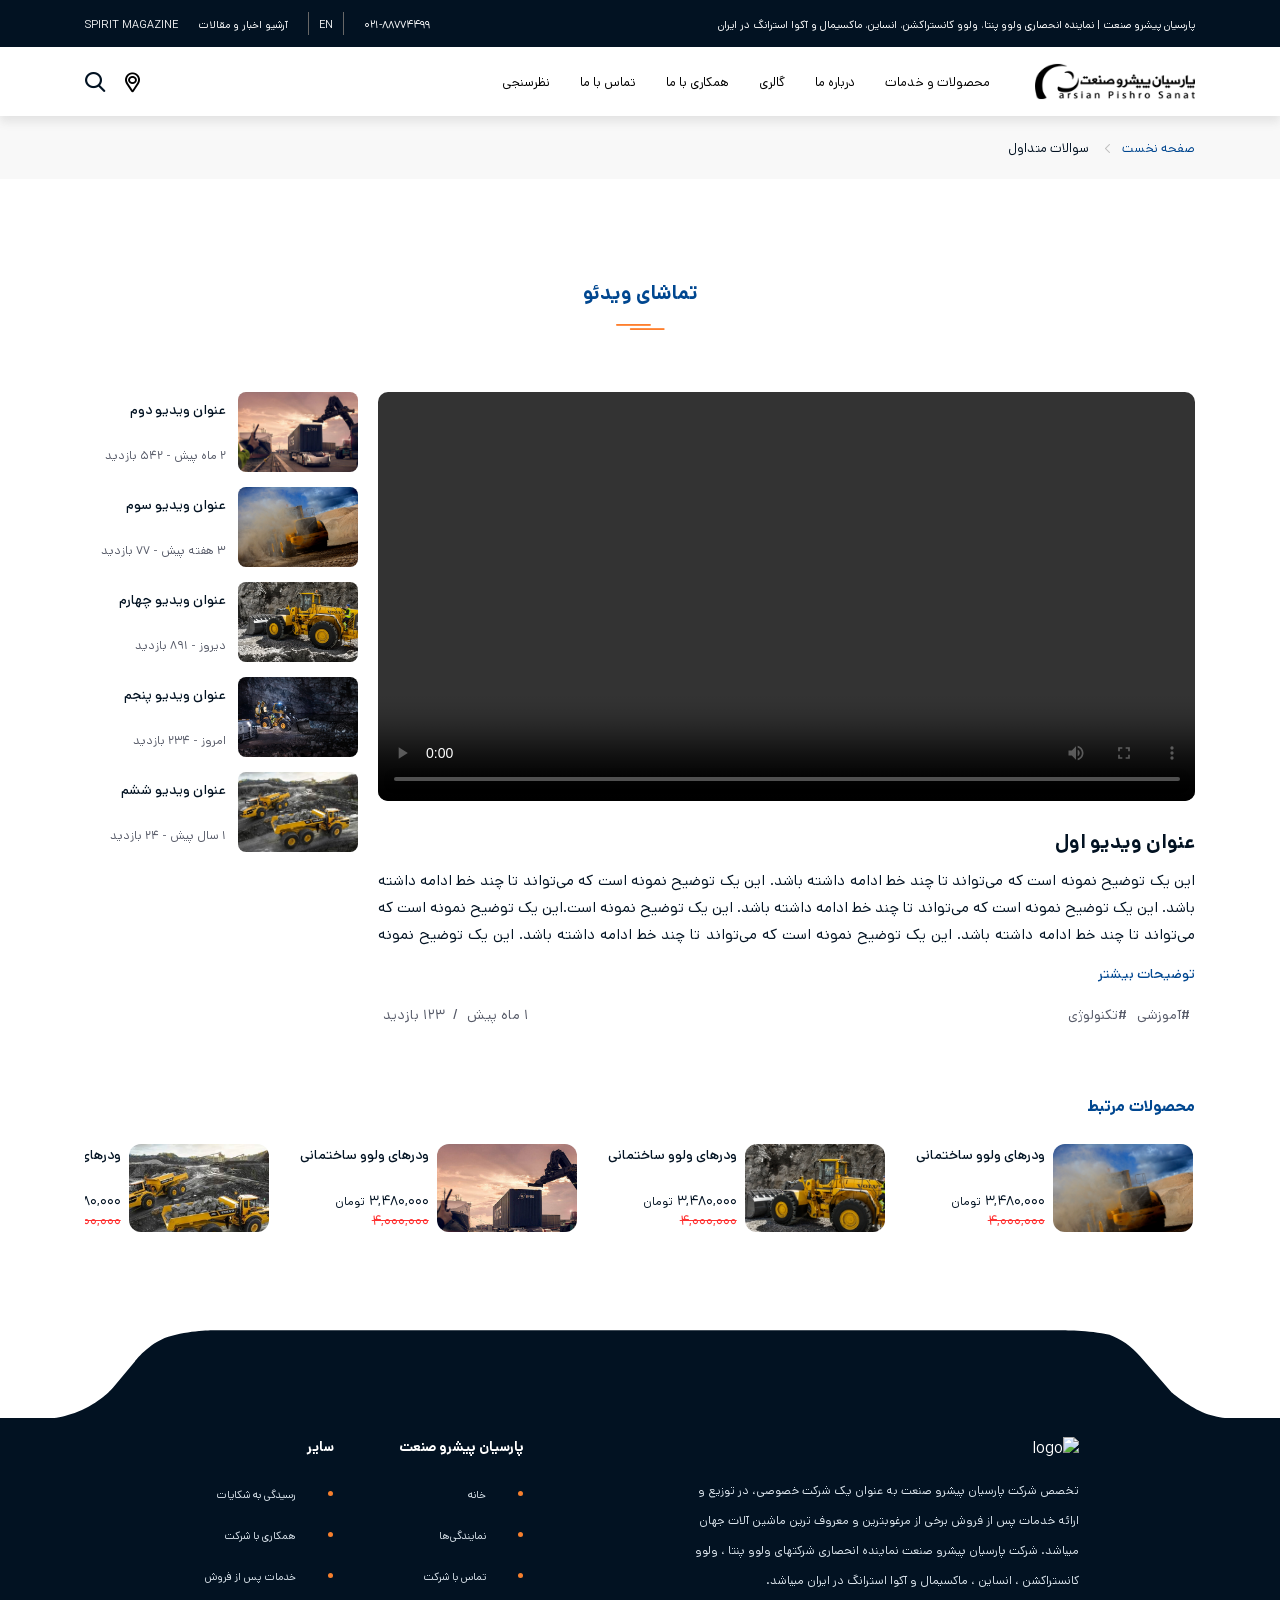
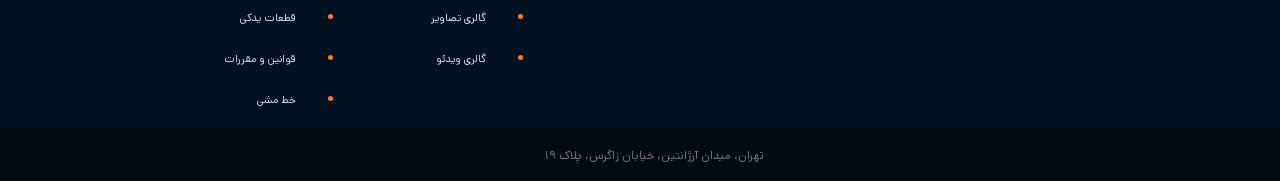
==== video.html @ 68e5b441 "Add FAQ and Video pages" ====
<!DOCTYPE html>
<html lang="fa">

<head>
    <meta charset="UTF-8">
    <meta http-equiv="X-UA-Compatible" content="IE=edge">
    <meta name="viewport" content="width=device-width, initial-scale=1.0">
    <meta name="description"
        content="شرکت پارسیان پیشرو صنعت نماینده انحصاری شرکتهای ولوو پنتا ، ولوو کانستراکشن و انساین در ایران . خدمات پس از فروش بخش عظیمی از بدنه شرکت را تشکیل...">
    <meta name="keywords"
        content="پارسیان پیشرو صنعت,ولوو, انساین,دیزل ژنراتور,ماشین های راهسازی,لودر,بیل مکانیکی,لیفتراک,موتور پمپ,پمپ آب">
    <link rel="stylesheet" href="./css/main-rtl15.css">
    <link rel="stylesheet" href="./css/video.css">
    <!-- <link rel="stylesheet" href="https://parsianind.com/templates/parsianind/main-rtl15.css"> -->
    <link rel="apple-touch-icon" sizes="180x180" href="https://parsianind.com/favicon.ico">
    <title>پارسیان پیشرو صنعت | نمایندگی انحصاری ولوو در ایران</title>
    <!-- Google tag (gtag.js) -->
    <script async="" src="./js/video.js"></script>
    <script async="" src="https://www.googletagmanager.com/gtag/js?id=G-4CH5ZP0MBT"></script>
    <script>
        window.dataLayer = window.dataLayer || [];
        function gtag() { dataLayer.push(arguments); }
        gtag('js', new Date());

        gtag('config', 'G-4CH5ZP0MBT');
    </script>
    <link rel="canonical" href="https://parsianind.com">
    <meta property="og:title" content="پارسیان پیشرو صنعت">
    <meta property="og:site_name" content="پارسیان پیشرو صنعت">
    <meta property="og:url" content="https://parsianind.com">
    <meta property="og:description"
        content="شرکت پارسیان پیشرو صنعت نماینده انحصاری شرکتهای ولوو پنتا ، ولوو کانستراکشن و انساین در ایران . خدمات پس از فروش بخش عظیمی از بدنه شرکت را تشکیل داده که باعث خوشنامی و افتخار شرکت پارسیان پیشرو...">
    <meta property="og:type" content="website">
    <style>
        html {
            scroll-behavior: smooth;
        }

        .hero_cta .after_bg {
            background-image: url('https://parsianind.com/templates/parsianind/img/herocta/1.svg');
            width: 100%;
            position: absolute;
            height: -webkit-fill-available;
            background-size: contain;
            background-position: top;
            background-repeat: no-repeat;
            top: -75px;
            z-index: 0;
        }

        .hero_cta::before {
            background-image: url('https://parsianind.com/templates/parsianind/img/hero/beforebg.svg');
        }
    </style>
    <script
        type="application/ld+json">{"@context": "https://schema.org/","@type": "Website","name": "پارسیان پیشرو صنعت","image": "https://parsianind.com/templates/parsianind/image/logowhite.png","description": "پارسیان پیشرو صنعت","brand": {"@type": "Brand","name": "پارسیان پیشرو صنعت"}}</script>
    <style id="monica-reading-highlight-style">
        .monica-reading-highlight {
            animation: fadeInOut 1.5s ease-in-out;
        }

        @keyframes fadeInOut {

            0%,
            100% {
                background-color: transparent;
            }

            30%,
            70% {
                background-color: rgba(2, 118, 255, 0.20);
            }
        }
    </style>
</head>

<body>
    <div class="overlay"></div>
    <form class="search-bar">
        <div class="input_box"><input class="d-sm-block d-none" type="text"
                placeholder="جستجو در محصولات پارسیان پیشرو"><input class="d-sm-none d-block" type="text"
                placeholder="جستجو در محصولات "></div><button type="submit" class="submit">جستجو</button>
    </form>
    <div class="navbar">
        <div class="header">
            <div class="container d-flex justify-content-between">
                <div class="right"><span>پارسیان پیشرو صنعت | نماینده انحصاری ولوو پنتا، ولوو کانستراکشن، انساین،
                        ماکسیمال و آکوا استرانگ در ایران</span></div>
                <ul class="box d-flex">
                    <li><span><a href="https://parsianind.com/Page/5">021-88774499</a></span></li>
                    <li class="lang"><a href="https://parsianind.com/old/en" class="link">EN</a></li>
                    <li><a href="https://parsianind.com/News-Archive" class="link">آرشيو اخبار و مقالات</a></li>
                    <li><a href="https://parsianind.com/News-Archive/3" class="link">SPIRIT MAGAZINE</a></li>
                </ul>
            </div>
        </div>
        <div class="align-items-center container d-flex justify-content-between">
            <div class="align-items-center d-flex right"><a href="https://parsianind.com" class="logo"
                    title="پارسیان پیشرو صنعت"><svg xmlns="http://www.w3.org/2000/svg"
                        xmlns:xlink="http://www.w3.org/1999/xlink" width="196" height="43" viewBox="0 0 196 43">
                        <image id="logo" width="196" height="43"
                            xlink:href="[data-uri]">
                        </image>
                    </svg></a>
                <ul class="links d-flex">
                    <li><a href="https://parsianind.com/brand" class="link">محصولات و خدمات</a></li>
                    <li><a href="https://parsianind.com/Page/1/درباره-ما-شرکت-پارسیان-پیشرو-صنعت" class="link">درباره
                            ما</a></li>
                    <li><a href="https://parsianind.com/gallery" class="link">گالری</a></li>
                    <li><a href="https://parsianind.com/cooperate" class="link">همکاری با ما</a></li>
                    <li><a href="https://parsianind.com/Page/5/تماس-با-نمایندگی-ولوو-پارسیان-پیشرو-صنعت"
                            class="link">تماس با ما</a></li>
                    <li><a href="https://parsianind.com/survey" class="link">نظرسنجی</a></li>
                </ul>
            </div>
            <div class="left"><a href="https://parsianind.com/Page/5" class="link"><i
                        class="icon icon-location"></i></a>
                <div id="searchBtn"><i class="icon icon-search"></i><i class="icon icon-cross"></i></div>
                <div class="burgger d-lg-none d-block">
                    <div></div>
                    <div></div>
                    <div></div>
                </div>
            </div>
        </div>
    </div>
    <div class="mobile_menu">
        <div class="profile">
            <div class="logo"><svg xmlns="http://www.w3.org/2000/svg" xmlns:xlink="http://www.w3.org/1999/xlink"
                    width="196" height="43" viewBox="0 0 196 43">
                    <image id="logo" width="196" height="43"
                        xlink:href="[data-uri]">
                    </image>
                </svg></div>
        </div>
        <ul class="links">
            <li><a href="https://parsianind.com/brand" class="link">محصولات و خدمات</a></li>
            <li><a href="https://parsianind.com/Page/1/درباره-ما-شرکت-پارسیان-پیشرو-صنعت" class="link">درباره ما</a>
            </li>
            <li><a href="https://parsianind.com/gallery" class="link">گالری</a></li>
            <li><a href="https://parsianind.com/cooperate" class="link">همکاری با ما</a></li>
            <li><a href="https://parsianind.com/Page/5/تماس-با-نمایندگی-ولوو-پارسیان-پیشرو-صنعت" class="link">تماس با
                    ما</a></li>
            <li><a href="https://parsianind.com/survey" class="link">نظرسنجی</a></li>
        </ul>
    </div>

    <div class="breadcrumbs">
        <div class="container">
            <div class="row">
                <div class="col-md-12">
                    <ul class="lists">
                        <li><a href="https://parsianind.com" class="link">صفحه نخست</a></li>
                        <li>سوالات متداول</li>
                    </ul>
                </div>
            </div>
        </div>
    </div>

    <section class="Video">
        <div class="container">
            <div class="row card">
                <div class="box-title">
                    <h1 class="title">تماشای ویدئو </h1>
                    <i class="icon icon-after_hedline"></i>
                </div>

                <div class="main-video">
                    <video id="mainVideo" controls>
                        <source src="./video/v1.mp4" type="video/mp4">
                        مرورگر شما از پخش ویدیو پشتیبانی نمی‌کند.
                    </video>
                    <div class="video-info">
                        <h2 id="videoTitle">عنوان ویدیو اول</h2>
                        <div class="description" id="videoDescription">
                            <p>این یک توضیح نمونه است که می‌تواند تا چند خط ادامه داشته باشد. این یک توضیح نمونه است
                                که
                                می‌تواند
                                تا چند خط ادامه داشته باشد. این یک توضیح نمونه است که می‌تواند تا چند خط ادامه داشته
                                باشد. این
                                یک توضیح نمونه است که می‌تواند تا چند خط ادامه داشته باشد. این یک توضیح نمونه است.
                            </p>
                        </div>
                        <span class="toggle-description" id="toggleDescBtn">توضیحات بیشتر</span>
                        <div class="bottom">
                            <div class="tags" id="videoTags">
                                <span class="item">#آموزشی</span>
                                <span class="item">#تکنولوژی</span>
                            </div>
                            <div class="video-meta">
                                <span id="video-date">۱ ماه پیش</span> /
                                <span id="video-views">۱۲۳ بازدید</span>
                            </div>
                        </div>

                    </div>
                </div>

                <h3 class="title-rel">فیلم های مرتبط</h3>

                <div class="sidebar" id="relatedVideos">
                    <!-- 5 sample related videos -->
                </div>

                <div class="bottom">
                    <h3 class="title-product">محصولات مرتبط</h3>
                    <div scroll_container="" class="scroll-specialProduct d-flex flex-column">
                        <div class="row-product d-flex">
                            <a href="#" class="item d-flex justify-content-between align-items-center">
                                <div class="image">
                                    <img src="./image/7.jpg" class="img" alt="image-product">
                                </div>
                                <div class="content d-flex flex-column">
                                    <div class="top d-flex justify-content-between align-items-center">
                                        <h3 class="title">ودرهای ولوو ساختمانی</h3>
                                    </div>
                                    <div class="bottom d-flex flex-column align-items-start">
                                        <p class="money">3,480,000 <span class="toman">تومان</span></p>
                                        <s class="discount">4,000,000</s>
                                    </div>
                                </div>
                            </a>
                            <a href="#" class="item d-flex justify-content-between align-items-center">
                                <div class="image">
                                    <img src="./image/6.jpg" class="img" alt="image-product">
                                </div>
                                <div class="content d-flex flex-column">
                                    <div class="top d-flex justify-content-between align-items-center">
                                        <h3 class="title">ودرهای ولوو ساختمانی</h3>
                                    </div>
                                    <div class="bottom d-flex flex-column align-items-start">
                                        <p class="money">3,480,000 <span class="toman">تومان</span></p>
                                        <s class="discount">4,000,000</s>
                                    </div>
                                </div>
                            </a>
                            <a href="#" class="item d-flex justify-content-between align-items-center">
                                <div class="image">
                                    <img src="./image/9.jpg" class="img" alt="image-product">
                                </div>
                                <div class="content d-flex flex-column">
                                    <div class="top d-flex justify-content-between align-items-center">
                                        <h3 class="title">ودرهای ولوو ساختمانی</h3>
                                    </div>
                                    <div class="bottom d-flex flex-column align-items-start">
                                        <p class="money">3,480,000 <span class="toman">تومان</span></p>
                                        <s class="discount">4,000,000</s>
                                    </div>
                                </div>
                            </a>
                            <a href="#" class="item d-flex justify-content-between align-items-center">
                                <div class="image">
                                    <img src="./image/8.jpg" class="img" alt="image-product">
                                </div>
                                <div class="content d-flex flex-column">
                                    <div class="top d-flex justify-content-between align-items-center">
                                        <h3 class="title">ودرهای ولوو ساختمانی</h3>
                                    </div>
                                    <div class="bottom d-flex flex-column align-items-start">
                                        <p class="money">3,480,000 <span class="toman">تومان</span></p>
                                        <s class="discount">4,000,000</s>
                                    </div>
                                </div>
                            </a>
                            <a href="#" class="item d-flex justify-content-between align-items-center">
                                <div class="image">
                                    <img src="./image/6.jpg" class="img" alt="image-product">
                                </div>
                                <div class="content d-flex flex-column">
                                    <div class="top d-flex justify-content-between align-items-center">
                                        <h3 class="title">ودرهای ولوو ساختمانی</h3>
                                    </div>
                                    <div class="bottom d-flex flex-column align-items-start">
                                        <p class="money">3,480,000 <span class="toman">تومان</span></p>
                                        <s class="discount">4,000,000</s>
                                    </div>
                                </div>
                            </a>
                            <a href="#" class="item d-flex justify-content-between align-items-center">
                                <div class="image">
                                    <img src="./image/5.jpg" class="img" alt="image-product">
                                </div>
                                <div class="content d-flex flex-column">
                                    <div class="top d-flex justify-content-between align-items-center">
                                        <h3 class="title">ودرهای ولوو ساختمانی</h3>
                                    </div>
                                    <div class="bottom d-flex flex-column align-items-start">
                                        <p class="money">3,480,000 <span class="toman">تومان</span></p>
                                        <s class="discount">4,000,000</s>
                                    </div>
                                </div>
                            </a>
                            <a href="#" class="item d-flex justify-content-between align-items-center">
                                <div class="image">
                                    <img src="./image/9.jpg" class="img" alt="image-product">
                                </div>
                                <div class="content d-flex flex-column">
                                    <div class="top d-flex justify-content-between align-items-center">
                                        <h3 class="title">ودرهای ولوو ساختمانی</h3>
                                    </div>
                                    <div class="bottom d-flex flex-column align-items-start">
                                        <p class="money">3,480,000 <span class="toman">تومان</span></p>
                                        <s class="discount">4,000,000</s>
                                    </div>
                                </div>
                            </a>
                            <a href="#" class="item d-flex justify-content-between align-items-center">
                                <div class="image">
                                    <img src="./image/8.jpg" class="img" alt="image-product">
                                </div>
                                <div class="content d-flex flex-column">
                                    <div class="top d-flex justify-content-between align-items-center">
                                        <h3 class="title">ودرهای ولوو ساختمانی</h3>
                                    </div>
                                    <div class="bottom d-flex flex-column align-items-start">
                                        <p class="money">3,480,000 <span class="toman">تومان</span></p>
                                        <s class="discount">4,000,000</s>
                                    </div>
                                </div>
                            </a>
                            <a href="#" class="item d-flex justify-content-between align-items-center">
                                <div class="image">
                                    <img src="./image/7.jpg" class="img" alt="image-product">
                                </div>
                                <div class="content d-flex flex-column">
                                    <div class="top d-flex justify-content-between align-items-center">
                                        <h3 class="title">ودرهای ولوو ساختمانی</h3>
                                    </div>
                                    <div class="bottom d-flex flex-column align-items-start">
                                        <p class="money">3,480,000 <span class="toman">تومان</span></p>
                                        <s class="discount">4,000,000</s>
                                    </div>
                                </div>
                            </a>
                            <a href="#" class="item d-flex justify-content-between align-items-center">
                                <div class="image">
                                    <img src="./image/6.jpg" class="img" alt="image-product">
                                </div>
                                <div class="content d-flex flex-column">
                                    <div class="top d-flex justify-content-between align-items-center">
                                        <h3 class="title">ودرهای ولوو ساختمانی</h3>
                                    </div>
                                    <div class="bottom d-flex flex-column align-items-start">
                                        <p class="money">3,480,000 <span class="toman">تومان</span></p>
                                        <s class="discount">4,000,000</s>
                                    </div>
                                </div>
                            </a>
                        </div>
                    </div>
                </div>

            </div>
        </div>
    </section>

    <footer>
        <span class="after_bg"></span>
        <div class="container">
            <div class="justify-content-around row">
                <div class="col-md-5">
                    <div class="content"><img alt="logo" class="mb-3 logo"
                            src="https://parsianind.com/templates/parsianind/image/logowhite.png">
                        <p class="desc">تخصص شرکت پارسیان پیشرو صنعت به عنوان یک شرکت خصوصی، در توزیع و ارائه خدمات پس
                            از فروش برخی از مرغوبترین و معروف ترین ماشین آلات جهان میباشد. شرکت پارسیان پیشرو صنعت
                            نماینده انحصاری شرکتهای ولوو پنتا ، ولوو کانستراکشن ، انساین ، ماکسیمال و آکوا استرانگ در
                            ایران میباشد.</p>
                    </div>
                </div>
                <div class="col-md-4">
                    <div class="row">
                        <div class="col-md-6">
                            <ul class="links">
                                <li>
                                    <h5 class="title">پارسیان پیشرو صنعت </h5>
                                </li>
                                <li>
                                    <h6><a href="https://parsianind.com" class="link">خانه</a></h6>
                                </li>
                                <li>
                                    <h6><a href="https://parsianind.com/agencies" class="link">نمایندگی‌ها</a></h6>
                                </li>
                                <li>
                                    <h6><a href="https://parsianind.com/Page/تماس-با-نمایندگی-ولوو-پارسیان-پیشرو-صنعت"
                                            class="link">تماس با شرکت</a></h6>
                                </li>
                                <li>
                                    <h6><a href="https://parsianind.com/gallery" class="link">گالری تصاویر</a></h6>
                                </li>
                                <li>
                                    <h6><a href="https://parsianind.com/gallery/videoalbum" class="link">گالری ویدئو</a>
                                    </h6>
                                </li>
                            </ul>
                        </div>
                        <div class="col-md-6">
                            <ul class="links">
                                <li>
                                    <h5 class="title">سایر </h5>
                                </li>
                                <li>
                                    <h6><a href="https://parsianind.com/Page/44/شکایات" class="link">رسیدگی به
                                            شکایات</a></h6>
                                </li>
                                <li>
                                    <h6><a href="https://parsianind.com/cooperate" class="link">همکاری با شرکت</a></h6>
                                </li>
                                <li>
                                    <h6><a href="https://parsianind.com/brand/5" class="link">خدمات پس از فروش</a></h6>
                                </li>
                                <li>
                                    <h6><a href="https://parsianind.com/brand/4" class="link">قطعات یدکی</a></h6>
                                </li>
                                <li>
                                    <h6><a href="https://parsianind.com/Page/45/قوانین-و-مقررات/پارسیان-پیشرو-صنعت"
                                            class="link">قوانین و مقررات</a></h6>
                                </li>
                                <li>
                                    <h6><a href="https://parsianind.com/Page/50/خط-مشی" class="link">خط مشی</a></h6>
                                </li>
                            </ul>
                        </div>
                    </div>
                </div>
            </div>
        </div>
        <div class="footer_bottom"><a href="https://parsianind.com/Page/5"><span>تهران، میدان آرژانتین، خیابان زاگرس،
                    پلاک 19</span></a></div>
    </footer>
</body>

</html>
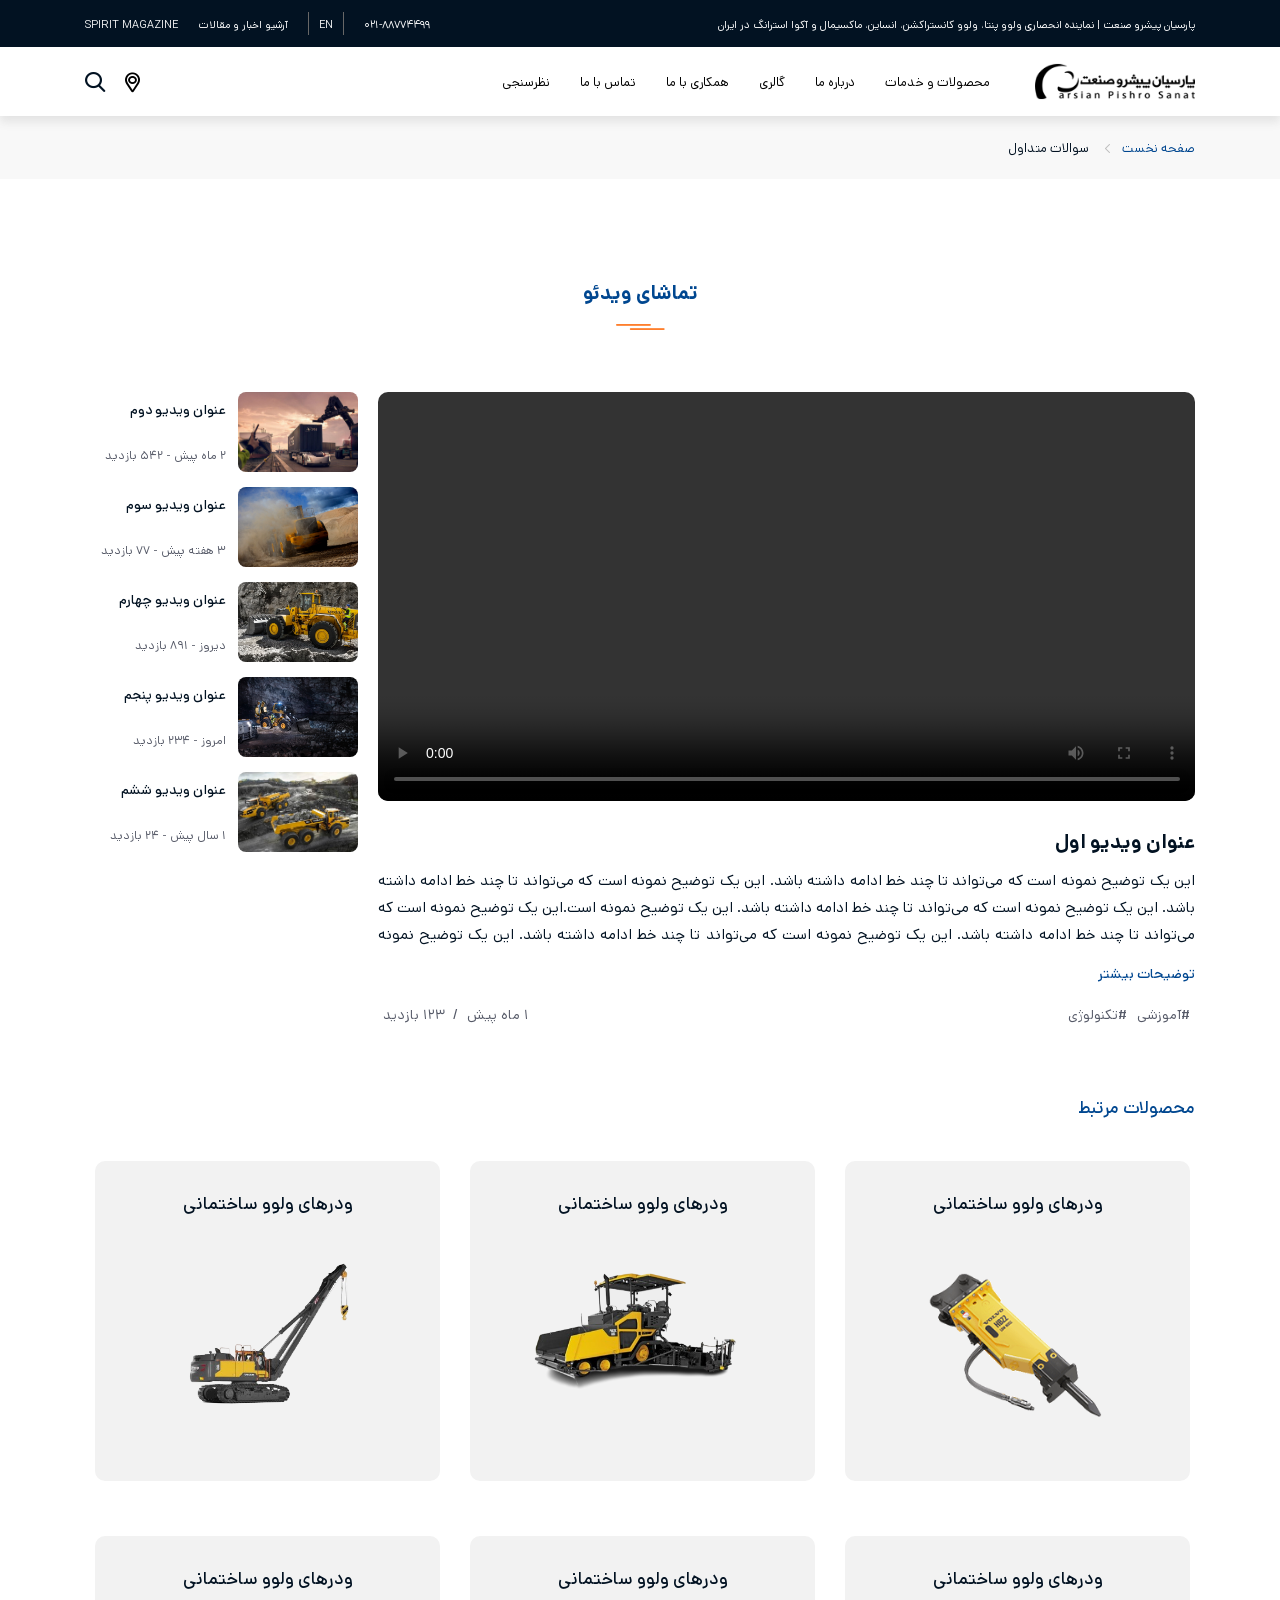
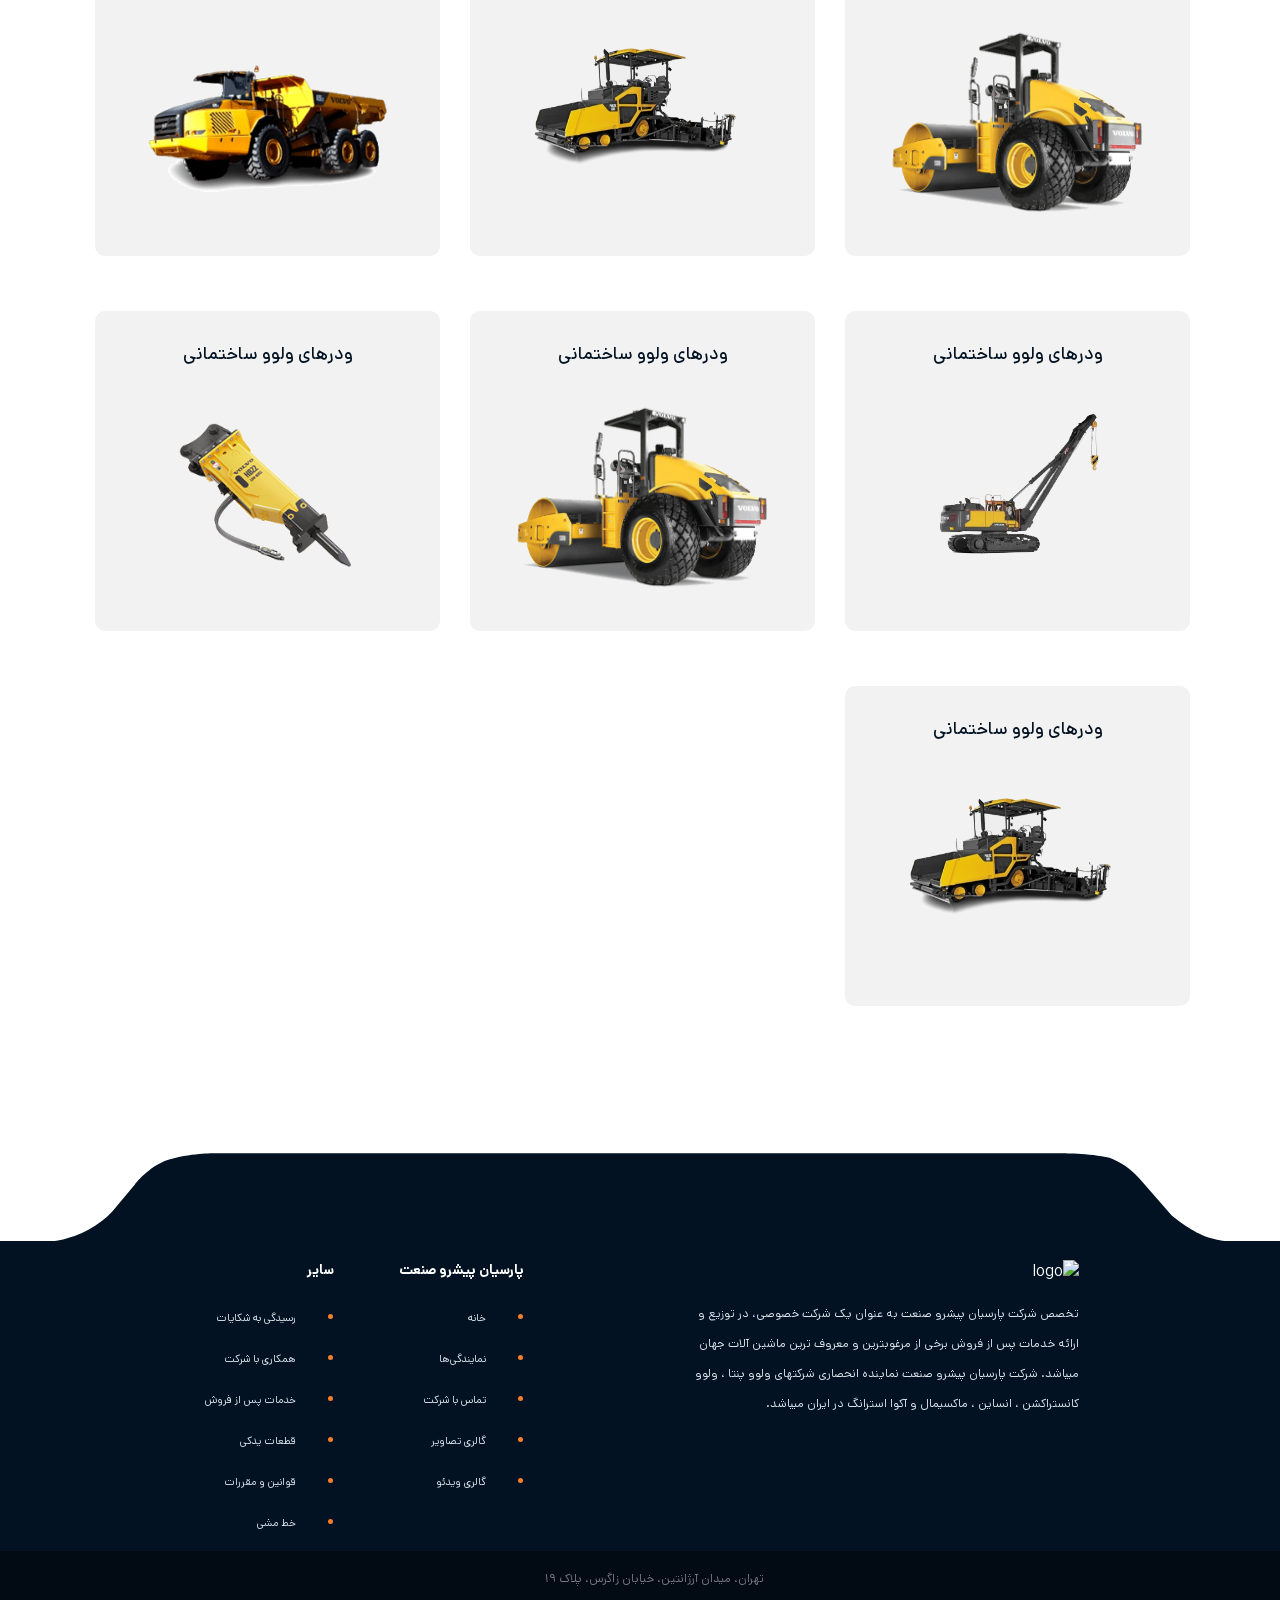
==== commit 2d83c9c8: "Edit related products" ====
--- a/video.html
+++ b/video.html
@@ -205,148 +205,111 @@
 
                 <div class="bottom">
                     <h3 class="title-product">محصولات مرتبط</h3>
-                    <div scroll_container="" class="scroll-specialProduct d-flex flex-column">
-                        <div class="row-product d-flex">
-                            <a href="#" class="item d-flex justify-content-between align-items-center">
-                                <div class="image">
-                                    <img src="./image/7.jpg" class="img" alt="image-product">
-                                </div>
-                                <div class="content d-flex flex-column">
-                                    <div class="top d-flex justify-content-between align-items-center">
-                                        <h3 class="title">ودرهای ولوو ساختمانی</h3>
-                                    </div>
-                                    <div class="bottom d-flex flex-column align-items-start">
-                                        <p class="money">3,480,000 <span class="toman">تومان</span></p>
-                                        <s class="discount">4,000,000</s>
-                                    </div>
-                                </div>
-                            </a>
-                            <a href="#" class="item d-flex justify-content-between align-items-center">
-                                <div class="image">
-                                    <img src="./image/6.jpg" class="img" alt="image-product">
-                                </div>
-                                <div class="content d-flex flex-column">
-                                    <div class="top d-flex justify-content-between align-items-center">
-                                        <h3 class="title">ودرهای ولوو ساختمانی</h3>
-                                    </div>
-                                    <div class="bottom d-flex flex-column align-items-start">
-                                        <p class="money">3,480,000 <span class="toman">تومان</span></p>
-                                        <s class="discount">4,000,000</s>
-                                    </div>
-                                </div>
-                            </a>
-                            <a href="#" class="item d-flex justify-content-between align-items-center">
-                                <div class="image">
-                                    <img src="./image/9.jpg" class="img" alt="image-product">
-                                </div>
-                                <div class="content d-flex flex-column">
-                                    <div class="top d-flex justify-content-between align-items-center">
-                                        <h3 class="title">ودرهای ولوو ساختمانی</h3>
-                                    </div>
-                                    <div class="bottom d-flex flex-column align-items-start">
-                                        <p class="money">3,480,000 <span class="toman">تومان</span></p>
-                                        <s class="discount">4,000,000</s>
-                                    </div>
-                                </div>
-                            </a>
-                            <a href="#" class="item d-flex justify-content-between align-items-center">
-                                <div class="image">
-                                    <img src="./image/8.jpg" class="img" alt="image-product">
-                                </div>
-                                <div class="content d-flex flex-column">
-                                    <div class="top d-flex justify-content-between align-items-center">
-                                        <h3 class="title">ودرهای ولوو ساختمانی</h3>
-                                    </div>
-                                    <div class="bottom d-flex flex-column align-items-start">
-                                        <p class="money">3,480,000 <span class="toman">تومان</span></p>
-                                        <s class="discount">4,000,000</s>
-                                    </div>
-                                </div>
-                            </a>
-                            <a href="#" class="item d-flex justify-content-between align-items-center">
-                                <div class="image">
-                                    <img src="./image/6.jpg" class="img" alt="image-product">
-                                </div>
-                                <div class="content d-flex flex-column">
-                                    <div class="top d-flex justify-content-between align-items-center">
-                                        <h3 class="title">ودرهای ولوو ساختمانی</h3>
-                                    </div>
-                                    <div class="bottom d-flex flex-column align-items-start">
-                                        <p class="money">3,480,000 <span class="toman">تومان</span></p>
-                                        <s class="discount">4,000,000</s>
-                                    </div>
-                                </div>
-                            </a>
-                            <a href="#" class="item d-flex justify-content-between align-items-center">
-                                <div class="image">
-                                    <img src="./image/5.jpg" class="img" alt="image-product">
-                                </div>
-                                <div class="content d-flex flex-column">
-                                    <div class="top d-flex justify-content-between align-items-center">
-                                        <h3 class="title">ودرهای ولوو ساختمانی</h3>
-                                    </div>
-                                    <div class="bottom d-flex flex-column align-items-start">
-                                        <p class="money">3,480,000 <span class="toman">تومان</span></p>
-                                        <s class="discount">4,000,000</s>
-                                    </div>
-                                </div>
-                            </a>
-                            <a href="#" class="item d-flex justify-content-between align-items-center">
-                                <div class="image">
-                                    <img src="./image/9.jpg" class="img" alt="image-product">
-                                </div>
-                                <div class="content d-flex flex-column">
-                                    <div class="top d-flex justify-content-between align-items-center">
-                                        <h3 class="title">ودرهای ولوو ساختمانی</h3>
-                                    </div>
-                                    <div class="bottom d-flex flex-column align-items-start">
-                                        <p class="money">3,480,000 <span class="toman">تومان</span></p>
-                                        <s class="discount">4,000,000</s>
-                                    </div>
-                                </div>
-                            </a>
-                            <a href="#" class="item d-flex justify-content-between align-items-center">
-                                <div class="image">
-                                    <img src="./image/8.jpg" class="img" alt="image-product">
-                                </div>
-                                <div class="content d-flex flex-column">
-                                    <div class="top d-flex justify-content-between align-items-center">
-                                        <h3 class="title">ودرهای ولوو ساختمانی</h3>
-                                    </div>
-                                    <div class="bottom d-flex flex-column align-items-start">
-                                        <p class="money">3,480,000 <span class="toman">تومان</span></p>
-                                        <s class="discount">4,000,000</s>
-                                    </div>
-                                </div>
-                            </a>
-                            <a href="#" class="item d-flex justify-content-between align-items-center">
-                                <div class="image">
-                                    <img src="./image/7.jpg" class="img" alt="image-product">
-                                </div>
-                                <div class="content d-flex flex-column">
-                                    <div class="top d-flex justify-content-between align-items-center">
-                                        <h3 class="title">ودرهای ولوو ساختمانی</h3>
-                                    </div>
-                                    <div class="bottom d-flex flex-column align-items-start">
-                                        <p class="money">3,480,000 <span class="toman">تومان</span></p>
-                                        <s class="discount">4,000,000</s>
-                                    </div>
-                                </div>
-                            </a>
-                            <a href="#" class="item d-flex justify-content-between align-items-center">
-                                <div class="image">
-                                    <img src="./image/6.jpg" class="img" alt="image-product">
-                                </div>
-                                <div class="content d-flex flex-column">
-                                    <div class="top d-flex justify-content-between align-items-center">
-                                        <h3 class="title">ودرهای ولوو ساختمانی</h3>
-                                    </div>
-                                    <div class="bottom d-flex flex-column align-items-start">
-                                        <p class="money">3,480,000 <span class="toman">تومان</span></p>
-                                        <s class="discount">4,000,000</s>
-                                    </div>
-                                </div>
-                            </a>
+                    <div scroll_container class="scroll-specialProduct d-flex flex-column">
+                        <div class="row-product row">
+                            <div class="col-lg-4 col-md-6 col-12">
+                                <a href="#" class="item">
+                                    <div class="top">
+                                        <h3 class="title">ودرهای ولوو ساختمانی</h3>
+                                    </div>
+                                    <div class="image">
+                                        <img src="./image/breaker.png" class="img" alt="image-product">
+                                    </div>
+                                </a>
+                            </div>
+                            <div class="col-lg-4 col-md-6 col-12">
+                                <a href="#" class="item">
+                                    <div class="top">
+                                        <h3 class="title">ودرهای ولوو ساختمانی</h3>
+                                    </div>
+                                    <div class="image">
+                                        <img src="./image/PAW_P5770C_P5870C_P6870C_W_LF_Mirror_white_1.png" class="img"
+                                            alt="image-product">
+                                    </div>
+                                </a>
+                            </div>
+                            <div class="col-lg-4 col-md-6 col-12">
+                                <a href="#" class="item">
+                                    <div class="top">
+                                        <h3 class="title">ودرهای ولوو ساختمانی</h3>
+                                    </div>
+                                    <div class="image">
+                                        <img src="./image/PIP_PL4809E_W_RR-.png" class="img" alt="image-product">
+                                    </div>
+                                </a>
+                            </div>
+                            <div class="col-lg-4 col-md-6 col-12">
+                                <a href="#" class="item">
+                                    <div class="top">
+                                        <h3 class="title">ودرهای ولوو ساختمانی</h3>
+                                    </div>
+                                    <div class="image">
+                                        <img src="./image/sd110.png" class="img" alt="image-product">
+                                    </div>
+                                </a>
+                            </div>
+                            <div class="col-lg-4 col-md-6 col-12">
+                                <a href="#" class="item">
+                                    <div class="top">
+                                        <h3 class="title">ودرهای ولوو ساختمانی</h3>
+                                    </div>
+                                    <div class="image">
+                                        <img src="./image/PAW_P5770C_P5870C_P6870C_W_LF_Mirror_white_1.png" class="img"
+                                            alt="image-product">
+                                    </div>
+                                </a>
+                            </div>
+                            <div class="col-lg-4 col-md-6 col-12">
+                                <a href="#" class="item">
+                                    <div class="top">
+                                        <h3 class="title">ودرهای ولوو ساختمانی</h3>
+                                    </div>
+                                    <div class="image">
+                                        <img src="./image/volvo-dump-truck-2.png" class="img" alt="image-product">
+                                    </div>
+                                </a>
+                            </div>
+                            <div class="col-lg-4 col-md-6 col-12">
+                                <a href="#" class="item">
+                                    <div class="top">
+                                        <h3 class="title">ودرهای ولوو ساختمانی</h3>
+                                    </div>
+                                    <div class="image">
+                                        <img src="./image/PIP_PL4809E_W_RR-.png" class="img" alt="image-product">
+                                    </div>
+                                </a>
+                            </div>
+                            <div class="col-lg-4 col-md-6 col-12">
+                                <a href="#" class="item">
+                                    <div class="top">
+                                        <h3 class="title">ودرهای ولوو ساختمانی</h3>
+                                    </div>
+                                    <div class="image">
+                                        <img src="./image/sd110.png" class="img" alt="image-product">
+                                    </div>
+                                </a>
+                            </div>
+                            <div class="col-lg-4 col-md-6 col-12">
+                                <a href="#" class="item">
+                                    <div class="top">
+                                        <h3 class="title">ودرهای ولوو ساختمانی</h3>
+                                    </div>
+                                    <div class="image">
+                                        <img src="./image/breaker.png" class="img" alt="image-product">
+                                    </div>
+                                </a>
+                            </div>
+                            <div class="col-lg-4 col-md-6 col-12">
+                                <a href="#" class="item">
+                                    <div class="top">
+                                        <h3 class="title">ودرهای ولوو ساختمانی</h3>
+                                    </div>
+                                    <div class="image">
+                                        <img src="./image/PAW_P5770C_P5870C_P6870C_W_LF_Mirror_white_1.png" class="img"
+                                            alt="image-product">
+                                    </div>
+                                </a>
+                            </div>
                         </div>
                     </div>
                 </div>
--- a/css/video.css
+++ b/css/video.css
@@ -181,112 +181,113 @@
 }
 
 .Video .card .bottom .title-product {
-    font-size: 16px;
+    font-size: 18px;
+    font-weight: 200;
     color: var(--main3);
     text-align: right;
     width: 100%;
     margin-top: 50px;
-    margin-bottom: 10px;
+    margin-bottom: 30px;
 }
 
 .Video .card .bottom .scroll-specialProduct {
     gap: 20px;
     padding-block: 10px;
     padding-inline: 0;
-    overflow-x: auto;
     transition: all 0.3s;
     display: flex;
-    -ms-overflow-style: none;
-    scrollbar-width: none;
-}
-
-.Video .card .bottom .scroll-specialProduct::-webkit-scrollbar {
-    display: none;
 }
 
 .Video .card .bottom .scroll-specialProduct .row-product {
-    gap: 8px;
-    scroll-snap-align: start;
     flex-shrink: 0;
-    display: flex;
+    padding-inline: 5px 10px;
 }
 
 .Video .card .bottom .scroll-specialProduct .row-product .item {
     border-radius: 12px;
-    width: 100%;
-    max-width: 320px;
-    min-width: 300px;
-    height: 100px;
-    padding: 2px;
-    display: flex;
-}
-
-.Video .card .bottom .scroll-specialProduct .row-product .item .image {
-    width: 95%;
-    height: 88px;
-    overflow: hidden;
-    border-radius: 12px;
-}
-
-.Video .card .bottom .scroll-specialProduct .row-product .item .image .img {
-    width: 100%;
-    object-fit: cover;
-    aspect-ratio: 1 / 0.8;
-}
-
-.Video .card .bottom .scroll-specialProduct .row-product .item .content {
-    width: 100%;
-    height: 100%;
-    gap: 5px;
-    padding: 5px 8px;
+    background: #f2f2f2;
     display: flex;
     flex-direction: column;
-    justify-content: space-between;
-}
-
-.Video .card .bottom .scroll-specialProduct .row-product .item .content .top .title {
+    padding: 30px 10px;
+    border-radius: 10px;
+    transition: 0.3s ease-in-out;
+    height: 20rem;
+    margin-bottom: 55px;
+}
+
+.Video .card .bottom .scroll-specialProduct .row-product .item:hover {
+    background-color: #fff;
+    box-shadow: 0 3px 12px 0 rgba(2, 18, 34, .11);
+}
+
+.Video .card .bottom .scroll-specialProduct .row-product .item::before {
+    font-family: icomoon !important;
+    content: "\e92c";
+    color: #fe7f2d;
+    position: absolute;
+    bottom: 35px;
+    transition: .3s ease-in-out;
+    font-size: 14px;
+    transform: scale(0);
+    transform-origin: left center;
+    left: 190px;
+}
+
+.Video .card .bottom .scroll-specialProduct .row-product .item:hover::before {
+    bottom: 48px;
+    transform: scale(1);
+    left: 185px;
+}
+
+.Video .card .bottom .scroll-specialProduct .row-product .item .top {
+    text-align: center;
+}
+
+.Video .card .bottom .scroll-specialProduct .row-product .item .top .title {
     color: var(--main2);
-    font-size: 14px;
-    font-weight: 200;
     display: -webkit-box;
     -webkit-box-orient: vertical;
     overflow: hidden;
     text-overflow: ellipsis;
     -webkit-line-clamp: 1;
-}
-
-.Video .card .bottom .scroll-specialProduct .row-product .item .content .top .score {
-    color: var(--main2);
-    font-size: 15px;
-}
-
-.Video .card .bottom .scroll-specialProduct .row-product .item .content .top .score .icon {
-    color: var(--main2);
-    font-size: 12px;
-}
-
-.Video .card .bottom .scroll-specialProduct .row-product .item .content .bottom {
-    display: flex;
-}
-
-.Video .card .bottom .scroll-specialProduct .row-product .item .content .bottom .money {
-    font-size: 14px;
-    color: var(--main2);
-}
-
-.Video .card .bottom .scroll-specialProduct .row-product .item .content .bottom .money .toman {
-    color: var(--main2);
-    font-size: 12px;
-}
-
-.Video .card .bottom .scroll-specialProduct .row-product .item .content .bottom .discount {
-    color: #ff3333;
-    font-size: 14px;
-    margin-left: 40px;
-}
-
+    font-size: 18px;
+    margin-bottom: 30px;
+    font-weight: 200;
+}
+
+.Video .card .bottom .scroll-specialProduct .row-product .item .image {
+    overflow: hidden;
+    border-radius: 12px;
+    width: 100%;
+    max-width: 287px;
+    height: auto;
+    margin: 0 auto;
+    position: relative;
+    z-index: 1;
+}
+
+.Video .card .bottom .scroll-specialProduct .row-product .item .image .img {
+    width: 100%;
+    object-fit: cover;
+    aspect-ratio: 1 / 0.7;
+    transition: all 0.3s;
+}
+
+.Video .card .bottom .scroll-specialProduct .row-product .item:hover .image .img {
+    transform: scale(1.08);
+}
 
 /* Mobile responsive */
+@media screen and (max-width: 1024px) {
+    .row-product .item::before {
+        left: 160px !important;
+    }
+
+    .row-product .item:hover::before {
+        left: 150px !important;
+    }
+}
+
 @media screen and (max-width: 768px) {
     .container {
         flex-direction: column;
@@ -338,4 +339,42 @@
     .bottom {
         order: 4;
     }
+
+    .row-product .item::before {
+        left: 180px !important;
+    }
+
+    .row-product .item:hover::before {
+        left: 170px !important;
+    }
+}
+
+@media screen and (max-width: 425px) {
+    .row-product .item::before {
+        left: 200px !important;
+    }
+
+    .row-product .item:hover::before {
+        left: 190px !important;
+    }
+}
+
+@media screen and (max-width: 375px) {
+    .row-product .item::before {
+        left: 175px !important;
+    }
+
+    .row-product .item:hover::before {
+        left: 165px !important;
+    }
+}
+
+@media screen and (max-width: 320px) {
+    .row-product .item::before {
+        left: 160px !important;
+    }
+
+    .row-product .item:hover::before {
+        left: 150px !important;
+    }
 }
